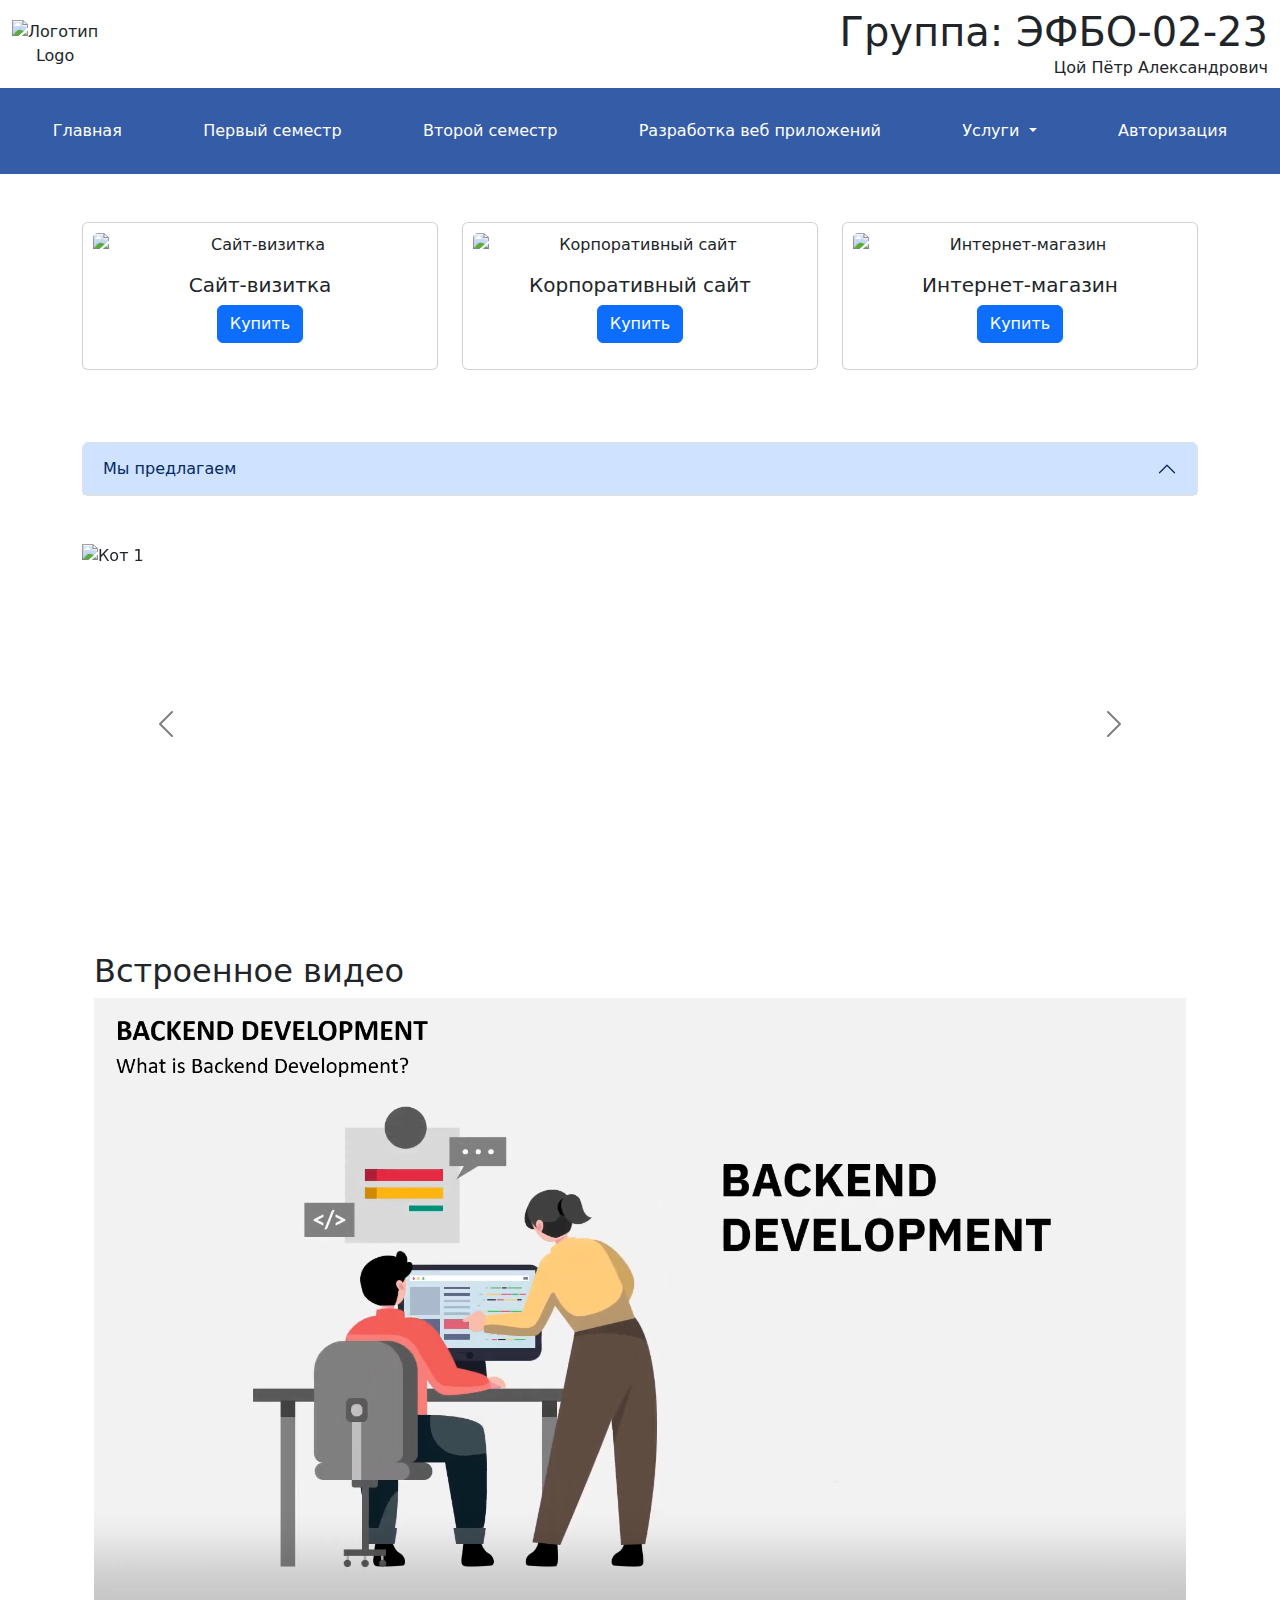
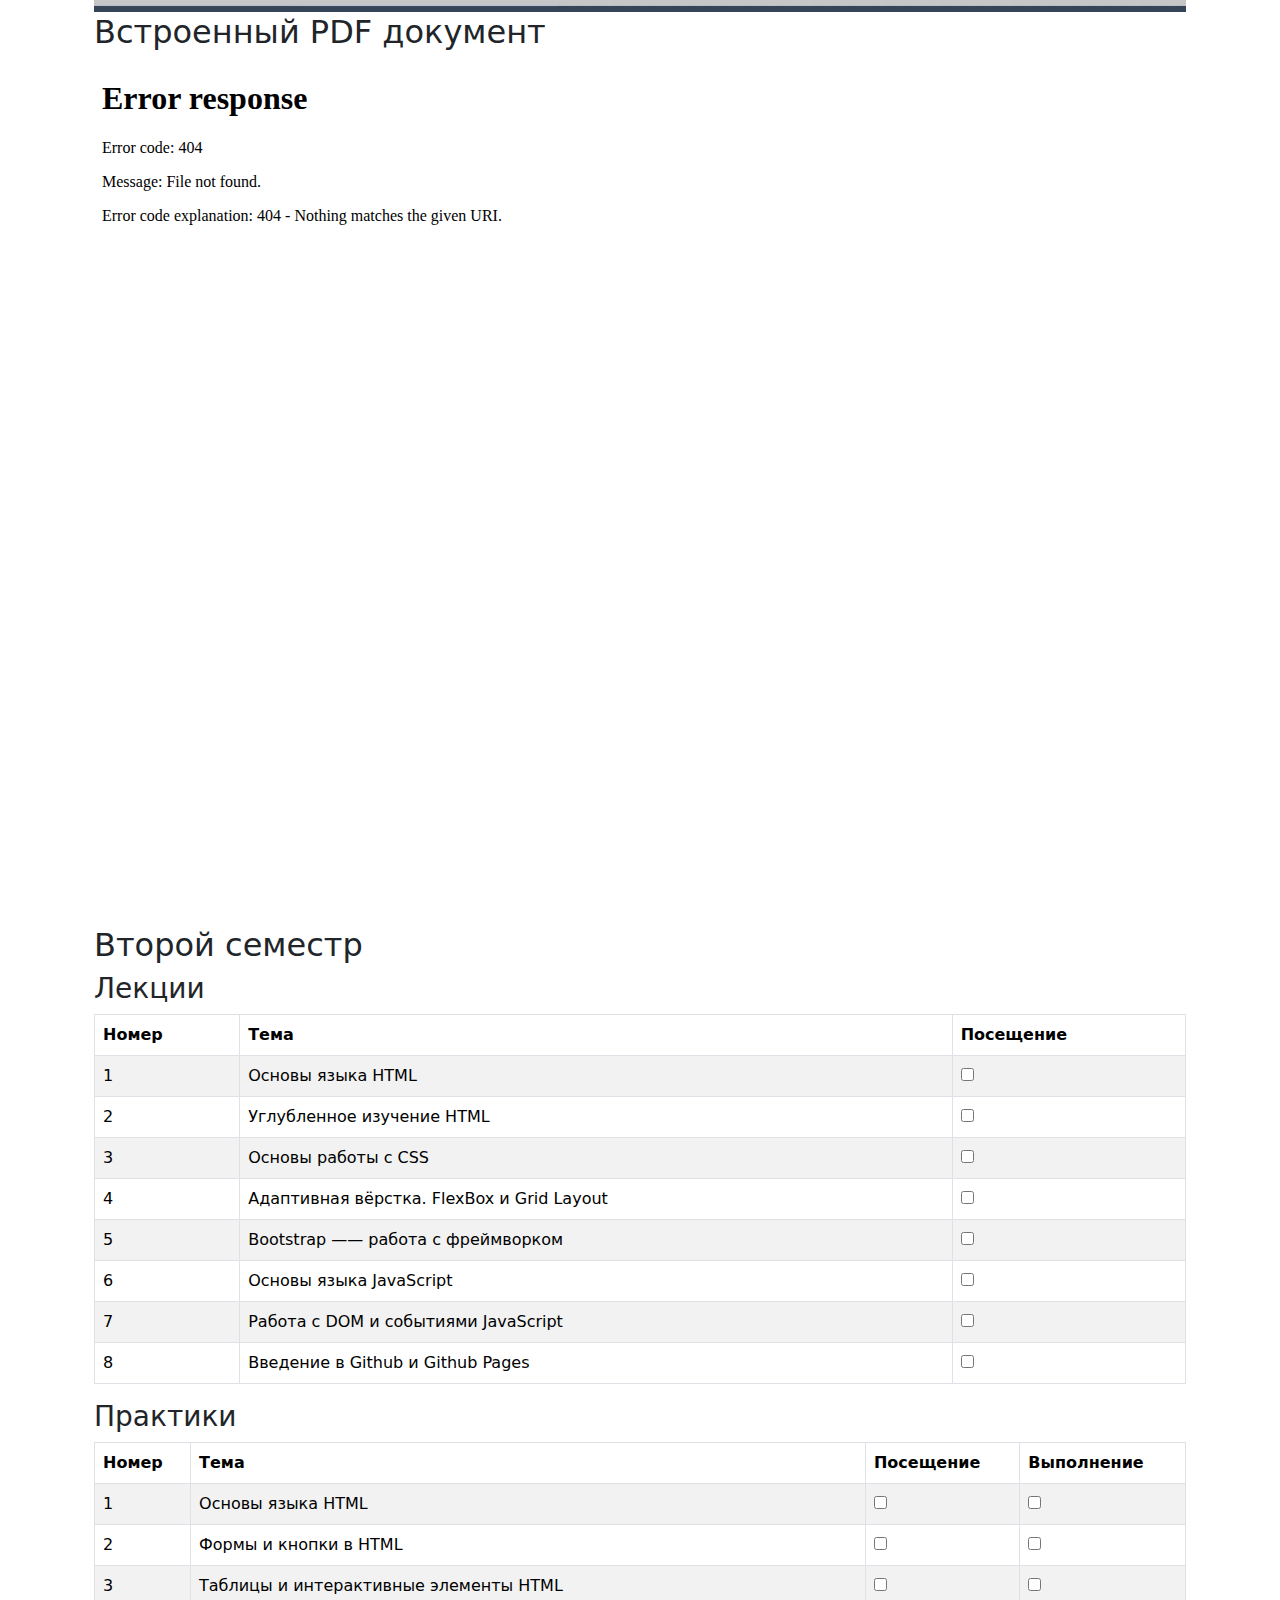
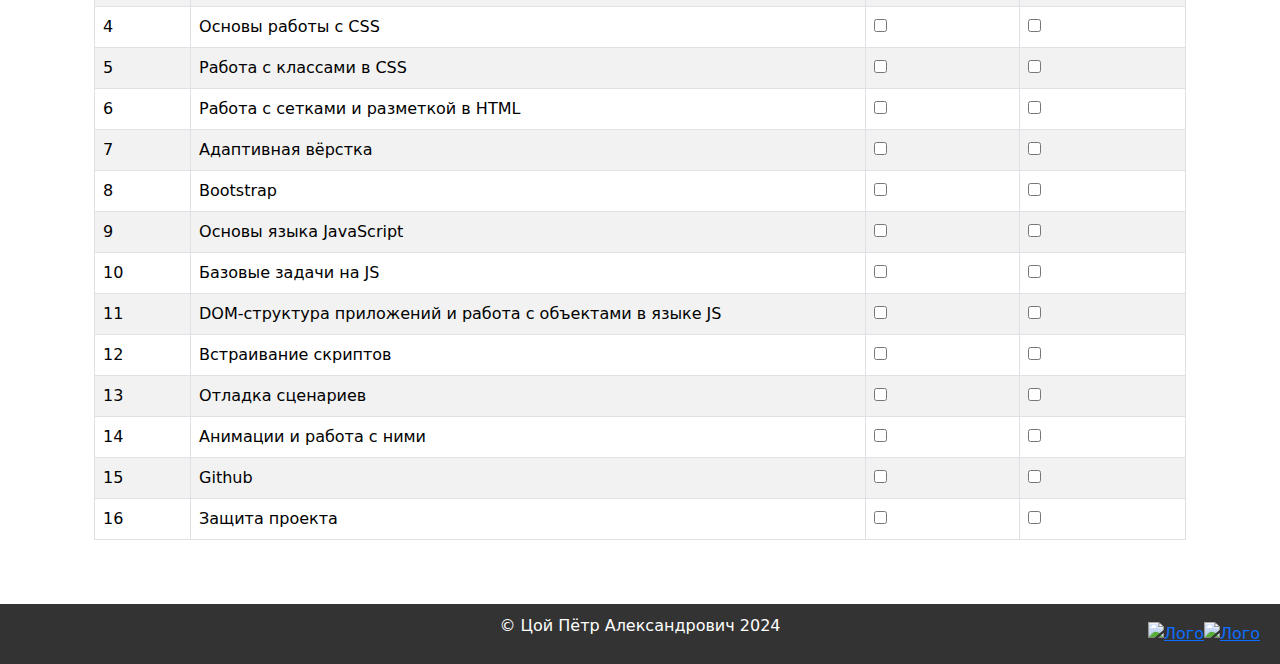
==== second_sem.html @ 8c54c740 "ASD" ====
<!DOCTYPE html>
<html lang="en">
<head>
    <meta charset="UTF-8">
    <meta name="viewport" content="width=device-width, initial-scale=1.0">
    <title>Сайт</title>
    <link rel="stylesheet" href="https://cdn.jsdelivr.net/npm/bootstrap@5.3.0/dist/css/bootstrap.min.css">
    <script src="https://cdn.jsdelivr.net/npm/bootstrap@5.3.0/dist/js/bootstrap.bundle.min.js"></script>
    <style>
        .logo img{
            height: 5vh;
        }
        .logo p {
            text-align: center;
        }
        .bg-dark {
            --bs-bg-opacity: 1;
            background-color: rgb(53, 92, 167)!important;
        }
        .navbar-nav .nav-link {
            color: white;
        }
        .navbar-toggler {
            text-align: end;
        }
        .nav-item {
            padding: 15px;
            border-radius: 10px;
        }
        .nav-item:hover {
            background-color: #ffffff;
            .nav-link {
                color: black;
                font-weight: bold;
            }
            box-shadow: 8px 8px 16px 0px rgba(34, 60, 80, 0.2);
        }
        .nav-item:active {
            box-shadow: none;
        }
        .card {
            text-align: center;
            padding: 10px;
        }
        .carousel-item img {
            height: 40vh;
            width: auto;
            max-width: 100%;
            object-fit: cover; 
        }

        .carousel-control-prev-icon,
        .carousel-control-next-icon {
            filter: invert(1); 
        }
        footer {
            background-color: #333;
            color: rgb(255, 255, 255);
            padding: 10px 0; 
        }

        .footer-content {
            display: flex;
            justify-content: center;
            align-items: center;
            position: relative; 
            padding: 0 20px; 
        }

        .footer-text {
            margin: 0;
            text-align: center; 
            flex: 1; 
        }

        .social-net-links {
            display: flex; 
            position: absolute; 
            right: 20px;
        }
        
        @media screen and (max-width: 1023px) {
            .footer-text {
                font-size: medium;
            }
            .social-net-links img{
                height: 3vh;
            }
        }
    </style>
</head>
<body>
    <div class="container-fluid">
        <header class="d-flex justify-content-between align-items-center py-2">
            <div class="logo">
                <img src="https://user-images.githubusercontent.com/51058739/169884531-bbc380f0-08d6-468d-8a06-4d68cba620fd.png" alt="Логотип" height="30">
                <p class="mb-0">Logo</p>
            </div>
            <div class="group-info text-end">
                <h1 id="title" class="mb-0">Группа: ЭФБО-02-23</h1>
                <p class="mb-0">Цой Пётр Александрович</p>
            </div>
        </header>
    </div>
    <nav class="navbar navbar-expand-lg navbar-dark bg-dark sticky-top">
        <div class="container-fluid"> 
            <button class="navbar-toggler" type="button" data-bs-toggle="collapse" data-bs-target="#navbarNavDropdown" aria-controls="navbarNavDropdown" aria-expanded="false" aria-label="Toggle navigation">
                <span class="navbar-toggler-icon"></span>
            </button>
            <div class="collapse navbar-collapse" id="navbarNavDropdown">
                <ul class="navbar-nav w-100 justify-content-around">
                    <li class="nav-item">
                        <a class="nav-link active" href="index.html">Главная</a>
                    </li>
                    <li class="nav-item">
                        <a class="nav-link" href="first_sem.html">Первый семестр</a>
                    </li>
                    <li class="nav-item">
                        <a class="nav-link" href="second_sem.html">Второй семестр</a>
                    </li>
                    <li class="nav-item">
                        <a class="nav-link" href="page_2.html">Разработка веб приложений</a>
                    </li>
                    <li class="nav-item dropdown">
                        <a class="nav-link dropdown-toggle" href="#" id="navbarDropdownMenuLink" role="button" data-bs-toggle="dropdown" aria-expanded="false">
                            Услуги
                        </a>
                        <ul class="dropdown-menu" aria-labelledby="navbarDropdownMenuLink">
                            <li><a class="dropdown-item openModal" href="#">Сайт-визитка</a></li>
                            <li><a class="dropdown-item openModal" href="#">Корпоративный сайт</a></li>
                            <li><a class="dropdown-item openModal" href="#">Интернет-магазин</a></li>
                        </ul>
                    </li>
                    <li class="nav-item">
                        <a class="nav-link" href="#">Авторизация</a>
                    </li>
                </ul>
            </div>
        </div>
    </nav>
    <div class="container my-5">
        <div class="row">
            <div class="col-md-4 mb-4">
                <div class="card">
                    <img src="https://avatars.dzeninfra.ru/get-zen_doc/271828/pub_65dc89d1d81e6e78f481b821_65dc8a05e3fa4d709b5fc75a/scale_1200" class="card-img-top" alt="Сайт-визитка">
                    <div class="card-body">
                        <h5 class="card-title">Сайт-визитка</h5>
                        <button class="btn btn-primary openModal">Купить</button>
                    </div>
                </div>
            </div>
    
            <div class="col-md-4 mb-4">
                <div class="card">
                    <img src="https://www.kindpng.com/picc/m/161-1617025_corporate-image-design-png-transparent-png.png" class="card-img-top" alt="Корпоративный сайт">
                    <div class="card-body">
                        <h5 class="card-title">Корпоративный сайт</h5>
                        <button class="btn btn-primary openModal">Купить</button>
                    </div>
                </div>
            </div>
    
            <div class="col-md-4 mb-4">
                <div class="card">
                    <img src="https://avatars.mds.yandex.net/i?id=fcfeb35a20682e1bde468506c27aab72_l-5317467-images-thumbs&n=13" class="card-img-top" alt="Интернет-магазин">
                    <div class="card-body">
                        <h5 class="card-title">Интернет-магазин</h5>
                        <button class="btn btn-primary openModal">Купить</button>
                    </div>
                </div>
            </div>
        </div>
    </div>
    <div class="modal fade" id="orderModal" tabindex="-1" aria-labelledby="orderModalLabel" aria-hidden="true">
        <div class="modal-dialog">
            <div class="modal-content">
                <div class="modal-header">
                    <h5 class="modal-title" id="orderModalLabel">Форма обратной связи</h5>
                    <button type="button" class="btn-close" data-bs-dismiss="modal" aria-label="Close"></button>
                </div>
                <div class="modal-body">
                    <article>
                        <h3>Разработка веб-приложения</h3>
                        <p>Заполните форму и мы обязательно свяжемся с вами в ближайшее время для уточнения деталей</p>
                    </article>
                    <form id="contactForm">
                        <div class="mb-3">
                            <label for="name" class="form-label">Как вас зовут</label>
                            <input type="text" class="form-control" id="name" name="name" required placeholder="Иванов Иван Иванович">
                        </div>
                        <div class="mb-3">
                            <label for="email" class="form-label">Ваш e-mail</label>
                            <input type="email" class="form-control" id="email" name="email" required placeholder="ivanov@gmail.com">
                        </div>
                        <div class="mb-3">
                            <label for="phone" class="form-label">Телефон</label>
                            <input type="tel" class="form-control" id="phone" placeholder="+7 999 999 99 99" required>
                        </div>
                        <div class="mb-3">
                            <label for="date" class="form-label">Дата</label>
                            <input type="date" class="form-control" id="date" name="date" required>
                        </div>
                        <div class="mb-3">
                            <label for="country" class="form-label">Страна</label>
                            <select class="form-select" id="country" name="country" required>
                                <option value="">Выберите страну</option>
                                <option value="RU">Россия</option>
                                <option value="US">США</option>
                                <option value="DE">Германия</option>
                                <option value="FR">Франция</option>
                                <option value="JP">Япония</option>
                            </select>
                        </div>
                        <div class="mb-3">
                            <label for="comments" class="form-label">Опишите ваш запрос:</label>
                            <textarea class="form-control" id="comments" rows="4" required></textarea>
                        </div>
                        <div class="mb-3 form-check">
                            <input type="checkbox" class="form-check-input" id="checkbox" required>
                            <label class="form-check-label" for="checkbox">Согласен на обработку персональных данных</label>
                        </div>
                        <button type="submit" class="btn btn-primary">Отправить</button>
                    </form>
                    <div id="successMessage" class="alert alert-success mt-3 d-none" role="alert">
                        Форма успешно отправлена!
                    </div>
                </div>
            </div>
        </div>
    </div>
    <div class="container my-5">
        <div class="accordion" id="faqAccordion">
            <div class="accordion-item">
                <h2 class="accordion-header" id="headingOne">
                    <button class="accordion-button" type="button" data-bs-toggle="collapse" data-bs-target="#collapseOne" aria-expanded="true" aria-controls="collapseOne">
                        Мы предлагаем
                    </button>
                </h2>
                <div id="collapseOne" class="accordion-collapse collapse" aria-labelledby="headingOne" data-bs-parent="#faqAccordion">
                    <div class="accordion-body">
                        Разработку сайтов на Wordpress, 1C-Битрикс и Joomla, Drupal
                    </div>
                </div>
                <div id="collapseOne" class="accordion-collapse collapse" aria-labelledby="headingOne" data-bs-parent="#faqAccordion">
                    <div class="accordion-body">
                        Интернет-магазины на Битриксе, Opencart и Magento, либо индивидуальное решение на фреймворках
                    </div>
                </div>
                <div id="collapseOne" class="accordion-collapse collapse" aria-labelledby="headingOne" data-bs-parent="#faqAccordion">
                    <div class="accordion-body">
                        Наладим все механизмы для оптимизации рекламного бюджета, объективной оценки и прибыльности сайта
                    </div>
                </div>
                <div id="collapseOne" class="accordion-collapse collapse" aria-labelledby="headingOne" data-bs-parent="#faqAccordion">
                    <div class="accordion-body">
                        Продвижение в поисковых системах
                    </div>
                </div>
                <div id="collapseOne" class="accordion-collapse collapse" aria-labelledby="headingOne" data-bs-parent="#faqAccordion">
                    <div class="accordion-body">
                        Построение систем на базе фреймворков: Spring, Laravel, Yii, Zend, Laravel, Symfony, React, Vue, Go
                    </div>
                </div>
            </div>
        </div>
    
        <div id="carouselExampleControls" class="carousel slide mt-5" data-bs-ride="carousel">
            <div class="carousel-inner">
                <div class="carousel-item active">
                    <img src="https://i.pinimg.com/736x/fd/18/45/fd18456055eee603673cabe04445ffd2.jpg" class="d-block mx-auto" alt="Кот 1">
                </div>
                <div class="carousel-item">
                    <img src="https://i.pinimg.com/736x/c7/2f/df/c72fdf076d94fffbaa09b5b9db530acd.jpg" class="d-block mx-auto" alt="Кот 2">
                </div>
                <div class="carousel-item">
                    <img src="https://i.pinimg.com/736x/62/99/d1/6299d107dfd54f2d02e300492d2997ed.jpg" class="d-block mx-auto" alt="Кот 3">
                </div>
            </div>
            <button class="carousel-control-prev" type="button" data-bs-target="#carouselExampleControls" data-bs-slide="prev">
                <span class="carousel-control-prev-icon" aria-hidden="true"></span>
                <span class="visually-hidden">Предыдущий</span>
            </button>
            <button class="carousel-control-next" type="button" data-bs-target="#carouselExampleControls" data-bs-slide="next">
                <span class="carousel-control-next-icon" aria-hidden="true"></span>
                <span class="visually-hidden">Следующий</span>
            </button>
        </div>
        <div class="container mt-5">
            <h2>Встроенное видео</h2>
            <div class="ratio ratio-16x9 video-container">
                <iframe src="backend_roadmap.webm" allowfullscreen></iframe>
            </div>
            <h2>Встроенный PDF документ</h2>
            <div class="ratio ratio-4x3 pdf-container">
                <iframe src="annot_09.03.02_FR_2023.pdf" allowfullscreen></iframe>
            </div>
        </div>
        <div class="container my-5">
            <h2>Второй   семестр</h2>
            <h3>Лекции</h3>
            <div class="table-responsive">
                <table class="table table-striped table-bordered">
                    <thead class="thead-dark">
                        <tr>
                            <th>Номер</th>
                            <th>Тема</th>
                            <th>Посещение</th>
                        </tr>
                    </thead>
                    <tbody>
                        <tr>
                            <td>1</td>
                            <td>Основы языка HTML</td>
                            <td class="checkbox"><input type="checkbox"></td>
                        </tr>
                        <tr>
                            <td>2</td>
                            <td>Углубленное изучение HTML</td>
                            <td class="checkbox"><input type="checkbox"></td>
                        </tr>
                        <tr>
                            <td>3</td>
                            <td>Основы работы с CSS</td>
                            <td class="checkbox"><input type="checkbox"></td>
                        </tr>
                        <tr>
                            <td>4</td>
                            <td>Адаптивная вёрстка. FlexBox и Grid Layout</td>
                            <td class="checkbox"><input type="checkbox"></td>
                        </tr>
                        <tr>
                            <td>5</td>
                            <td>Bootstrap —— работа с фреймворком</td>
                            <td class="checkbox"><input type="checkbox"></td>
                        </tr>
                        <tr>
                            <td>6</td>
                            <td>Основы языка JavaScript</td>
                            <td class="checkbox"><input type="checkbox"></td>
                        </tr>
                        <tr>
                            <td>7</td>
                            <td>Работа с DOM и событиями JavaScript</td>
                            <td class="checkbox"><input type="checkbox"></td>
                        </tr>
                        <tr>
                            <td>8</td>
                            <td>Введение в Github и Github Pages</td>
                            <td class="checkbox"><input type="checkbox"></td>
                        </tr>
                    </tbody>
                </table>
            </div>
        
            <h3>Практики</h3>
            <div class="table-responsive">
                <table class="table table-striped table-bordered">
                    <thead class="thead-dark">
                        <tr>
                            <th>Номер</th>
                            <th>Тема</th>
                            <th>Посещение</th>
                            <th>Выполнение</th>
                        </tr>
                    </thead>
                    <tbody>
                        <tr>
                            <td>1</td>
                            <td>Основы языка HTML</td>
                            <td class="checkbox"><input type="checkbox"></td>
                            <td class="checkbox"><input type="checkbox"></td>
                        </tr>
                        <tr>
                            <td>2</td>
                            <td>Формы и кнопки в HTML</td>
                            <td class="checkbox"><input type="checkbox"></td>
                            <td class="checkbox"><input type="checkbox"></td>
                        </tr>
                        <tr>
                            <td>3</td>
                            <td>Таблицы и интерактивные элементы HTML</td>
                            <td class="checkbox"><input type="checkbox"></td>
                            <td class="checkbox"><input type="checkbox"></td>
                        </tr>
                        <tr>
                            <td>4</td>
                            <td>Основы работы с CSS</td>
                            <td class="checkbox"><input type="checkbox"></td>
                            <td class="checkbox"><input type="checkbox"></td>
                        </tr>
                        <tr>
                            <td>5</td>
                            <td>Работа с классами в CSS</td>
                            <td class="checkbox"><input type="checkbox"></td>
                            <td class="checkbox"><input type="checkbox"></td>
                        </tr>
                        <tr>
                            <td>6</td>
                            <td>Работа с сетками и разметкой в HTML</td>
                            <td class="checkbox"><input type="checkbox"></td>
                            <td class="checkbox"><input type="checkbox"></td>
                        </tr>
                        <tr>
                            <td>7</td>
                            <td>Адаптивная вёрстка</td>
                            <td class="checkbox"><input type="checkbox"></td>
                            <td class="checkbox"><input type="checkbox"></td>
                        </tr>
                        <tr>
                            <td>8</td>
                            <td>Bootstrap</td>
                            <td class="checkbox"><input type="checkbox"></td>
                            <td class="checkbox"><input type="checkbox"></td>
                        </tr>
                        <tr>
                            <td>9</td>
                            <td>Основы языка JavaScript</td>
                            <td class="checkbox"><input type="checkbox"></td>
                            <td class="checkbox"><input type="checkbox"></td>
                        </tr>
                        <tr>
                            <td>10</td>
                            <td>Базовые задачи на JS</td>
                            <td class="checkbox"><input type="checkbox"></td>
                            <td class="checkbox"><input type="checkbox"></td>
                        </tr>
                        <tr>
                            <td>11</td>
                            <td>DOM-структура приложений и работа с объектами в языке JS</td>
                            <td class="checkbox"><input type="checkbox"></td>
                            <td class="checkbox"><input type="checkbox"></td>
                        </tr>
                        <tr>
                            <td>12</td>
                            <td>Встраивание скриптов</td>
                            <td class="checkbox"><input type="checkbox"></td>
                            <td class="checkbox"><input type="checkbox"></td>
                        </tr>
                        <tr>
                            <td>13</td>
                            <td>Отладка сценариев</td>
                            <td class="checkbox"><input type="checkbox"></td>
                            <td class="checkbox"><input type="checkbox"></td>
                        </tr>
                        <tr>
                            <td>14</td>
                            <td>Анимации и работа с ними</td>
                            <td class="checkbox"><input type="checkbox"></td>
                            <td class="checkbox"><input type="checkbox"></td>
                        </tr>
                        <tr>
                            <td>15</td>
                            <td>Github</td>
                            <td class="checkbox"><input type="checkbox"></td>
                            <td class="checkbox"><input type="checkbox"></td>
                        </tr>
                        <tr>
                            <td>16</td>
                            <td>Защита проекта</td>
                            <td class="checkbox"><input type="checkbox"></td>
                            <td class="checkbox"><input type="checkbox"></td>
                        </tr>
                    </tbody>
                </table>
            </div>
        </div>
    </div>
    <footer>
        <div class="footer-content">
            <div class="footer-text"> 
                <p>&copy;&nbsp;Цой&nbsp;Пётр&nbsp;Александрович&nbsp;2024</p>
            </div>
            <div class="social-net-links">
                <a href="https://www.whatsapp.com"><img src="https://pluspng.com/img-png/whatsapp-png-whatsapp-logo-vetor-png-5000.png" alt="Лого" height="50"></a>
                <a href="https://vk.com"><img src="https://bugulmapts.ru/wp-content/uploads/2024/06/vk-ts1623650785.png" alt="Лого" height="50"></a>
            </div>
        </div>
    </footer>
    <script>
        document.addEventListener("DOMContentLoaded", function() {
            const modalButtons = document.querySelectorAll('.openModal');
            const orderModal = new bootstrap.Modal(document.getElementById('orderModal')); 

            modalButtons.forEach(button => {
                button.addEventListener('click', () => {
                    orderModal.show(); // Открытие модального окна
                });
            });

            const phoneInput = document.getElementById("phone");
            phoneInput.addEventListener("input", function(e) {

                let value = this.value.replace(/[^0-9]/g, '');

                if (value.length > 1) {
                    value = '7-' + value.substring(1);
                }
            
                if (value.length > 5) {
                    value = value.slice(0, 5) + '-' + value.slice(5); 
                }
            
                if (value.length > 8) {
                    value = value.slice(0, 9) + '-' + value.slice(9);
                }
            
                if (value.length > 11) {
                    value = value.slice(0, 12) + '-' + value.slice(12);
                }
            
                if (value.length > 15) {
                    value = value.slice(0, 15); 
                }
            
                this.value = value; 
            });

            const contactForm = document.getElementById("contactForm");
            const successMessage = document.getElementById("successMessage");

            contactForm.onsubmit = function(e) {
                e.preventDefault();

                const name = document.getElementById("name").value;
                const email = document.getElementById("email").value;
                const phone = document.getElementById("phone").value;
                const country = document.getElementById("country").value;
                const date = document.getElementById("date").value;
                const comments = document.getElementById("comments").value;
                if (name && email && phone && country && date && comments) {
                    successMessage.classList.remove("d-none");
                    setTimeout(() => {
                        orderModal.hide();
                        successMessage.classList.add("d-none");
                        contactForm.reset();
                    }, 2000);
                } else {
                    alert("Пожалуйста, заполните все поля.");
                }
            }
        });
    </script>    
    <script src="https://cdn.jsdelivr.net/npm/@popperjs/core@2.11.8/dist/umd/popper.min.js" integrity="sha384-I7E8VVD/Q5O/w1tutuqO/ocGo6Ls7i6U/mMF+UPyD6FV9YipIJ/94j/tXgVv9iF" crossorigin="anonymous"></script>
    <script src="https://cdn.jsdelivr.net/npm/bootstrap@5.3.0/dist/js/bootstrap.min.js" integrity="sha384-fbbZdjzB7n9bZl4jR3S+y9N+5o8w1Q89X/N5f2lD4R+686oY1D6O+g+Qv/b5oJ/d1r/l" crossorigin="anonymous"></script>
</body>
</html>
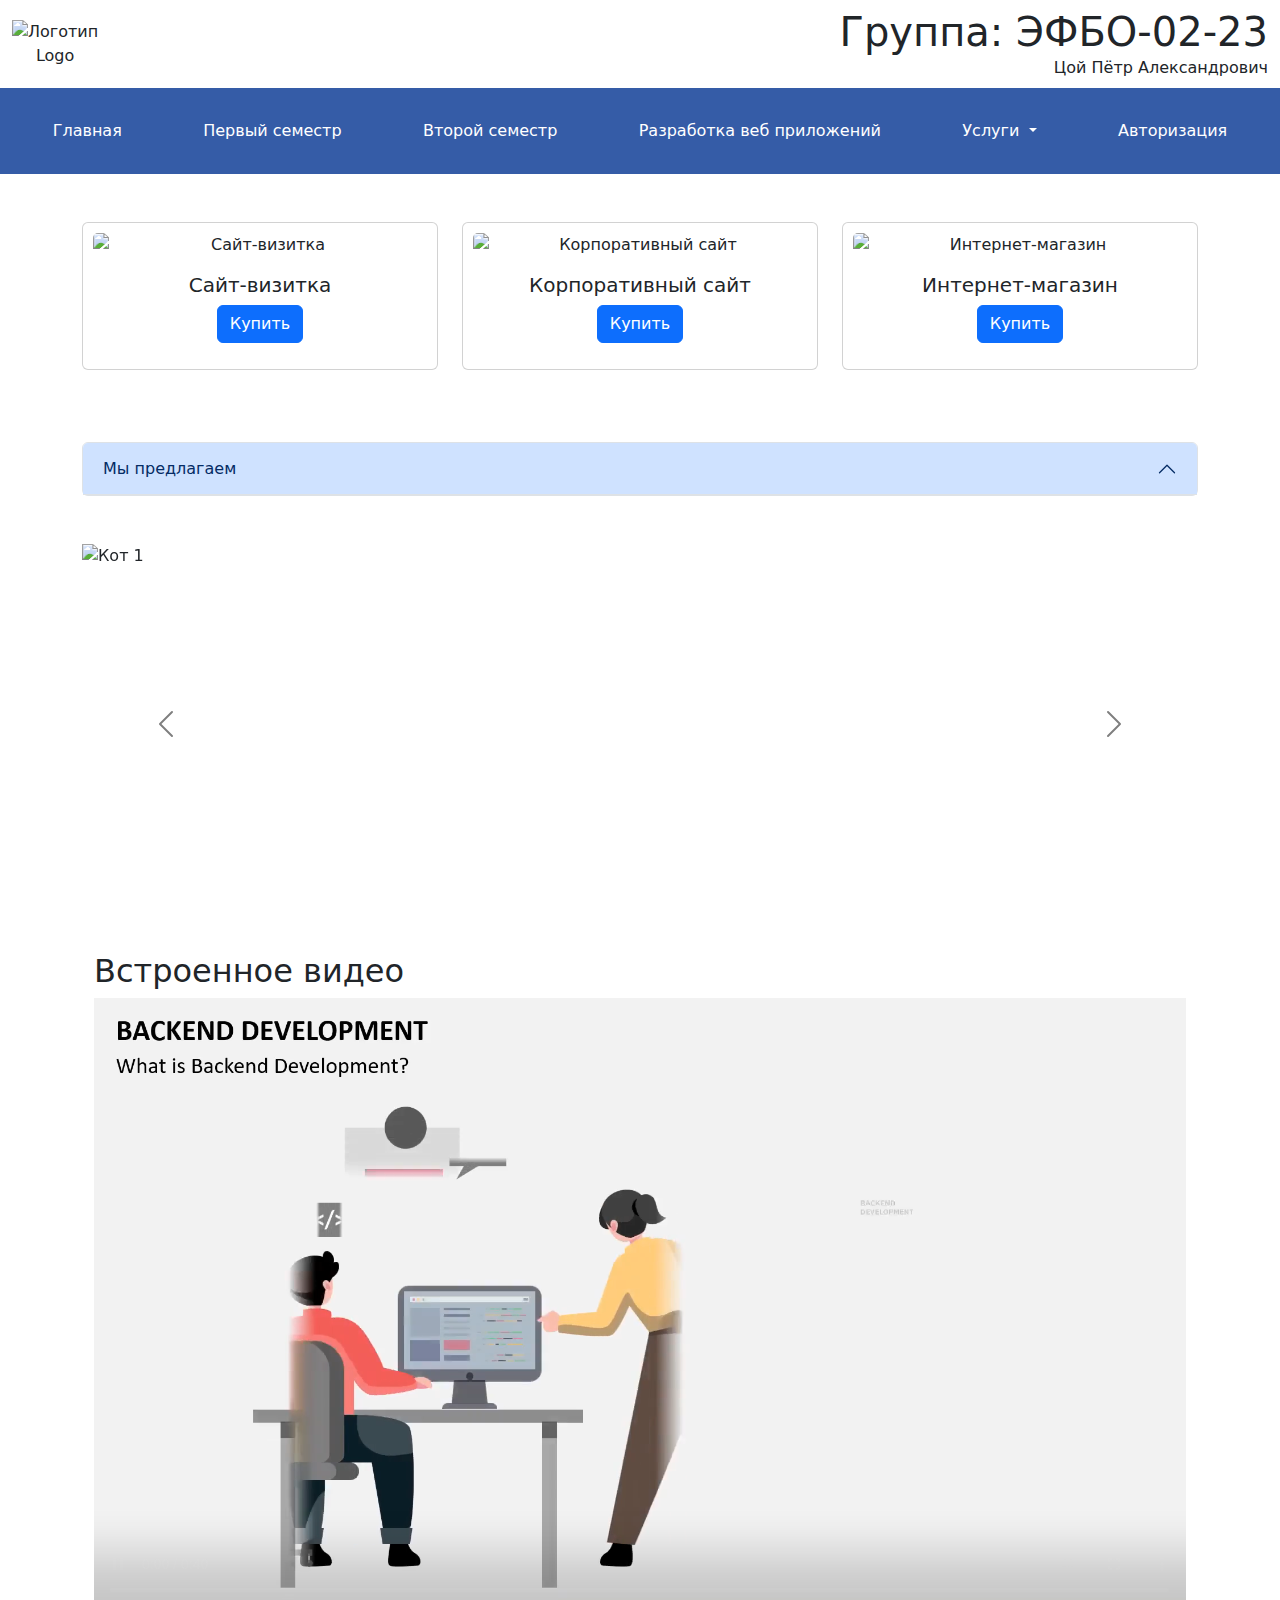
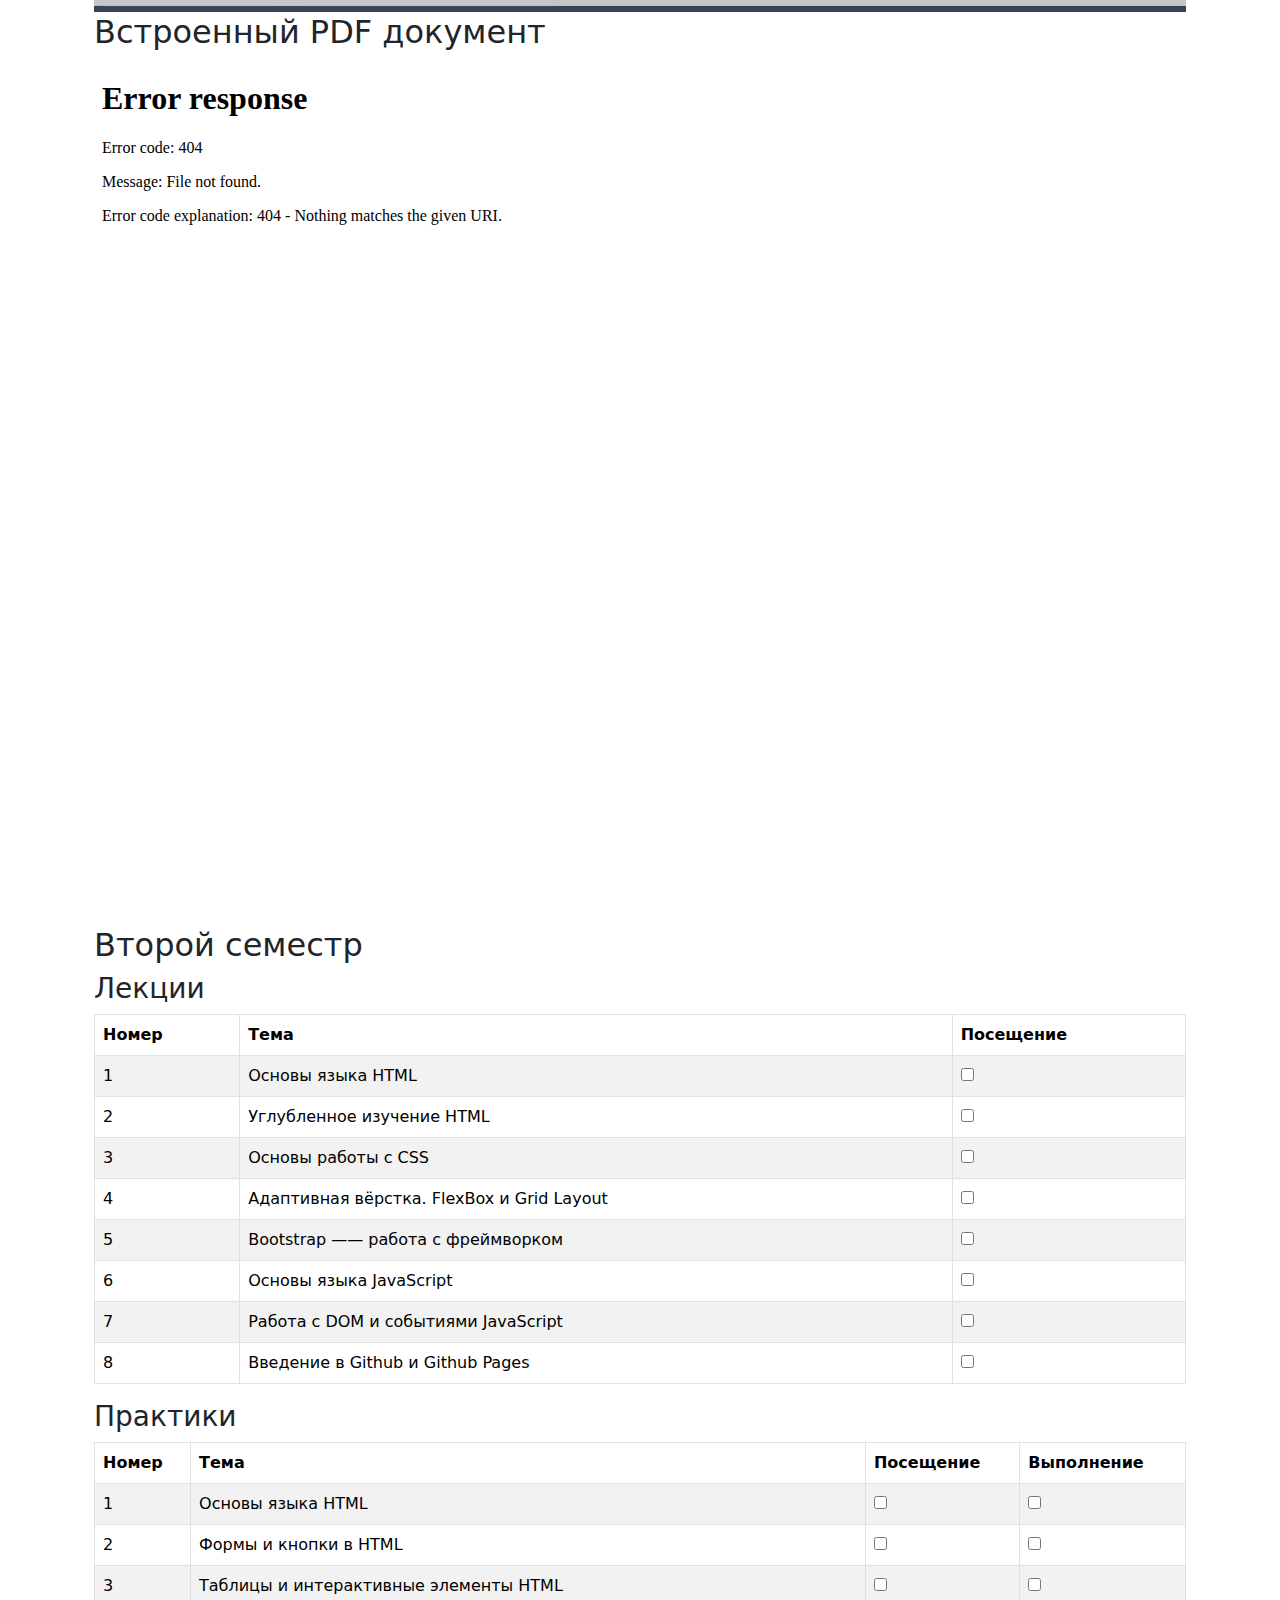
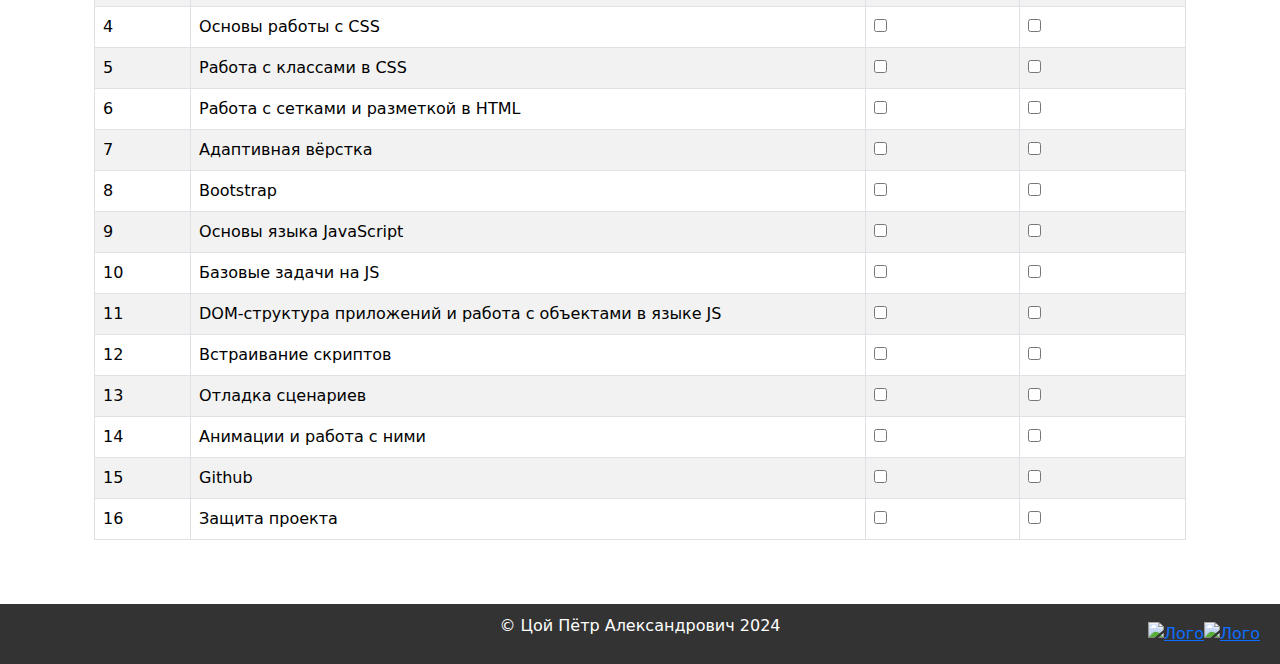
==== commit 97d04115: "second_sem.html" ====
--- a/second_sem.html
+++ b/second_sem.html
@@ -288,7 +288,7 @@
         <div class="container mt-5">
             <h2>Встроенное видео</h2>
             <div class="ratio ratio-16x9 video-container">
-                <iframe src="backend_roadmap.webm" allowfullscreen></iframe>
+                <iframe src="backend_roadmap.mp4" allowfullscreen></iframe>
             </div>
             <h2>Встроенный PDF документ</h2>
             <div class="ratio ratio-4x3 pdf-container">
@@ -543,4 +543,4 @@
     <script src="https://cdn.jsdelivr.net/npm/@popperjs/core@2.11.8/dist/umd/popper.min.js" integrity="sha384-I7E8VVD/Q5O/w1tutuqO/ocGo6Ls7i6U/mMF+UPyD6FV9YipIJ/94j/tXgVv9iF" crossorigin="anonymous"></script>
     <script src="https://cdn.jsdelivr.net/npm/bootstrap@5.3.0/dist/js/bootstrap.min.js" integrity="sha384-fbbZdjzB7n9bZl4jR3S+y9N+5o8w1Q89X/N5f2lD4R+686oY1D6O+g+Qv/b5oJ/d1r/l" crossorigin="anonymous"></script>
 </body>
-</html>+</html>
